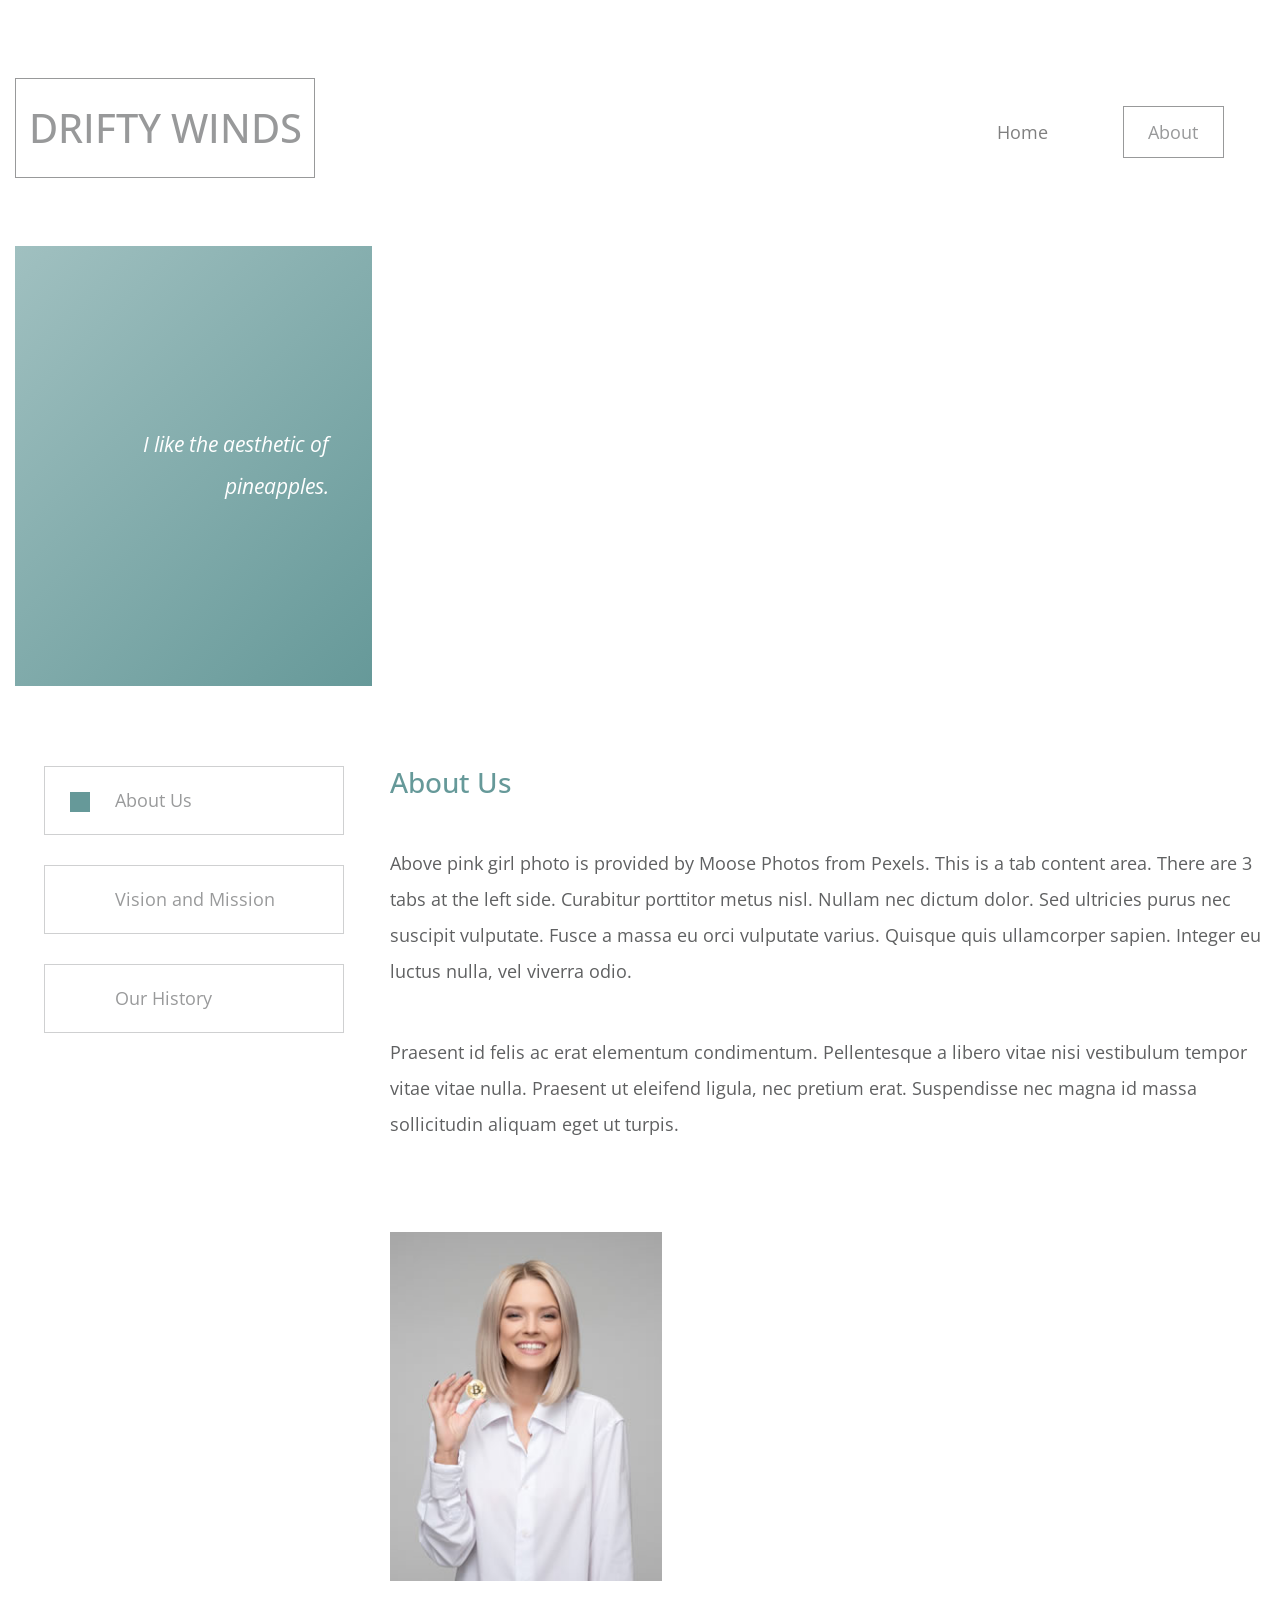
==== about.html @ 3d0d0011 "Update about.html" ====
<!DOCTYPE html>
<html lang="en">
  <head>
    <meta charset="UTF-8" />
    <meta name="viewport" content="width=device-width, initial-scale=1.0" />
    <meta http-equiv="X-UA-Compatible" content="ie=edge" />
    <title>driftywinds - About Me</title>
    <link rel="shortcut icon" href= "fav.png?" type="image/png"/>
<!--
Next Level CSS Template
https://templatemo.com/tm-532-next-level
-->
    <link rel="stylesheet" href="https://fonts.googleapis.com/css?family=Open+Sans:400,600" />
    <link rel="stylesheet" href="css/all.min.css" />
    <link rel="stylesheet" href="css/bootstrap.min.css" />
    <link rel="stylesheet" href="css/templatemo-style.css" />
  </head>
  <body>
    <div class="container-fluid">
      <div class="row tm-brand-row">
        <div class="col-lg-4 col-10">
          <div class="tm-brand-container">
            <div class="tm-brand-texts">
              <h1 class="text-uppercase tm-brand-name">drifty winds</h1>
            </div>
          </div>
        </div>
        <div class="col-lg-8 col-2 tm-nav-col">
          <div class="tm-nav">
            <nav class="navbar navbar-expand-lg navbar-light tm-navbar">
              <button
                class="navbar-toggler"
                type="button"
                data-toggle="collapse"
                data-target="#navbarNav"
                aria-controls="navbarNav"
                aria-expanded="false"
                aria-label="Toggle navigation">
                <span class="navbar-toggler-icon"></span>
              </button>
              <div class="collapse navbar-collapse" id="navbarNav">
                <ul class="navbar-nav ml-auto mr-0">
                  <li class="nav-item">
                    <div class="tm-nav-link-highlight"></div>
                    <a class="nav-link" href="index.html">Home</a>
                  </li>
                  <li class="nav-item active">
                    <div class="tm-nav-link-highlight"></div>
                    <a class="nav-link" href="about.html">
                      About <span class="sr-only">(current)</span></a
                    >
                  </li>
                  <!--
                  <li class="nav-item">
                    <div class="tm-nav-link-highlight"></div>
                    <a class="nav-link" href="gallery.html">Gallery</a>
                  </li>
                  <li class="nav-item">
                    <div class="tm-nav-link-highlight"></div>
                    <a class="nav-link" href="contact.html">Contact</a>
                  </li>
                -->
                </ul>
              </div>
            </nav>
          </div>
        </div>
      </div>

      <div class="row tm-welcome-row">
        <div class="col-12 tm-page-cols-container">
          <div class="tm-page-col-left tm-welcome-box tm-bg-gradient">
            <p class="tm-welcome-text">
              <em
                >I like the aesthetic of pineapples.</em
              >
            </p>
          </div>
          <div class="tm-page-col-right">
            <div
              class="tm-welcome-parallax"
              data-parallax="scroll"
              data-image-src="https://i.ibb.co/X7XCYg0/wp2105759.jpg"
            ></div>
          </div>
        </div>
      </div>

      <section class="row tm-pt-4 tm-pb-6">
        <div class="col-12 tm-tabs-container tm-page-cols-container">
          <div class="tm-page-col-left tm-tab-links">
            <ul class="tabs clearfix" data-tabgroup="first-tab-group">
              <li>
                <a href="#tab1" class="active">
                  <div class="tm-tab-icon"></div>
                  About Us
                </a>
              </li>
              <li>
                <a href="#tab2" class="">
                  <div class="tm-tab-icon"></div>
                  Vision and Mission
                </a>
              </li>
              <li>
                <a href="#tab3" class="">
                  <div class="tm-tab-icon"></div>
                  Our History
                </a>
              </li>
            </ul>
          </div>
          <div class="tm-page-col-right tm-tab-contents">
            <div id="first-tab-group" class="tabgroup">
              <div id="tab1">
                <div class="text-content">
                  <h3 class="tm-text-secondary tm-mb-5">
                    About Us
                  </h3>
                  <p class="tm-mb-5">
                    Above pink girl photo is provided by Moose Photos from
                    Pexels. This is a tab content area. There are 3 tabs at the
                    left side. Curabitur porttitor metus nisl. Nullam nec dictum
                    dolor. Sed ultricies purus nec suscipit vulputate. Fusce a
                    massa eu orci vulputate varius. Quisque quis ullamcorper
                    sapien. Integer eu luctus nulla, vel viverra odio.
                  </p>
                  <p class="tm-mb-5">
                    Praesent id felis ac erat elementum condimentum.
                    Pellentesque a libero vitae nisi vestibulum tempor vitae
                    vitae nulla. Praesent ut eleifend ligula, nec pretium erat.
                    Suspendisse nec magna id massa sollicitudin aliquam eget ut
                    turpis.
                  </p>
                </div>
                <div class="row tm-pt-5">
                  <div class="col-md-4 text-center">
                    <div class="tm-about-person mx-auto">
                      <img
                        src="img/bitcoin-girl.jpg"
                        alt="Image"
                        class="img-fluid tm-mb-1"
                      />
                      <!--
                      <h4 class="tm-text-secondary tm-mb-1">
                        Catherine Theta
                      </h4>
                      <p class="tm-mb-2">Project Manager</p>
                      <div class="tm-mb-3">
                        <a
                          href="https://facebook.com"
                          class="tm-about-social-link"
                        >
                          <i class="fab fa-facebook-f tm-about-social-icon"></i>
                        </a>
                        <a
                          href="https://twitter.com"
                          class="tm-about-social-link"
                        >
                          <i class="fab fa-twitter tm-about-social-icon"></i>
                        </a>
                        <a
                          href="https://linkedin.com"
                          class="tm-about-social-link"
                        >
                          <i
                            class="fab fa-linkedin-in tm-about-social-icon"
                          ></i>
                        </a>
                      </div>

                      <p>
                        Mauris efficitur risus mi, et varius dolor sodales
                        facilisis. Fusce sed mi tristique.
                      </p>
                    </div>
                  </div>

                  <div class="col-md-4 text-center">
                    <div class="tm-about-person mx-auto">
                      <img
                        src="img/ar-guy.jpg"
                        alt="Image"
                        class="img-fluid tm-mb-1"
                      />
                      <h4 class="tm-text-secondary tm-mb-1">New Hudson</h4>
                      <p class="tm-mb-2">Digital Marketing</p>
                      <div class="tm-mb-3">
                        <a
                          href="https://facebook.com"
                          class="tm-about-social-link"
                        >
                          <i class="fab fa-facebook-f tm-about-social-icon"></i>
                        </a>
                        <a
                          href="https://twitter.com"
                          class="tm-about-social-link"
                        >
                          <i class="fab fa-twitter tm-about-social-icon"></i>
                        </a>
                        <a
                          href="https://linkedin.com"
                          class="tm-about-social-link"
                        >
                          <i
                            class="fab fa-linkedin-in tm-about-social-icon"
                          ></i>
                        </a>
                      </div>
                      <p>
                        Pellentesque habitant morbi tristique senectus et netus
                        et malesuada fames.
                      </p>
                    </div>
                  </div>

                  <div class="col-md-4 text-center">
                    <div class="tm-about-person mx-auto">
                      <img
                        src="img/desk-girl.jpg"
                        alt="Image"
                        class="img-fluid tm-mb-1"
                      />
                      <h4 class="tm-text-secondary tm-mb-1">Jennifer Wall</h4>
                      <p class="tm-mb-2">Team Leader</p>
                      <div class="tm-mb-3">
                        <a
                          href="https://facebook.com"
                          class="tm-about-social-link"
                        >
                          <i class="fab fa-facebook-f tm-about-social-icon"></i>
                        </a>
                        <a
                          href="https://twitter.com"
                          class="tm-about-social-link"
                        >
                          <i class="fab fa-twitter tm-about-social-icon"></i>
                        </a>
                        <a
                          href="https://linkedin.com"
                          class="tm-about-social-link"
                        >
                          <i
                            class="fab fa-linkedin-in tm-about-social-icon"
                          ></i>
                        </a>
                      </div>
                      <p>
                        Three social icons are placed in above circles. Sed
                        turpis nisl, congue a arcu in.
                      </p>
                    -->
                    </div>
                  </div>
                </div>
              </div>
              <div id="tab2">
                <div class="text-content">
                  <h3 class="tm-text-secondary tm-mb-5">Vision and Mission</h3>
                  <p class="tm-mb-5">
                    Nam consequat, leo vitae aliquet dignissim, leo est laoreet
                    nibh, nec dictum libero justo vitae dolor. Donec tristique
                    eros at nisi elementum efficitur. Proin ornare feugiat ex
                    placerat pellenteqsue. Nulla convallis est volutpat ex
                    ultrices facilisis.
                  </p>
                  <p class="tm-mb-5">
                    Etiam egestas metus vitae est interdum, in eleifend nunc
                    volutpat. Aliquam molestie ipsum quis suscipit lacinia.
                    Mauris turpis libero, iaculis non dictum ac, ornare a massa.
                    Duis id lorem purus. Fusce viverra ullamcorper metus.
                    Curabitur puvinar suscipit sapien ac blandit. Aliquam vel
                    pulvinar purus, sit amet luctus urna.
                  </p>
                </div>
                <div class="row tm-pt-5">
                  <div class="col-md-4 text-center">
                    <div class="tm-about-person mx-auto">
                      <img
                        src="img/bitcoin-girl.jpg"
                        alt="Image"
                        class="img-fluid tm-mb-1"
                      />
                      <h4 class="tm-text-secondary tm-mb-1">
                        Catherine Theta
                      </h4>
                      <p class="tm-mb-2">Project Manager</p>
                      <div class="tm-mb-3">
                        <a
                          href="https://facebook.com"
                          class="tm-about-social-link"
                        >
                          <i class="fab fa-facebook-f tm-about-social-icon"></i>
                        </a>
                        <a
                          href="https://twitter.com"
                          class="tm-about-social-link"
                        >
                          <i class="fab fa-twitter tm-about-social-icon"></i>
                        </a>
                        <a
                          href="https://linkedin.com"
                          class="tm-about-social-link"
                        >
                          <i
                            class="fab fa-linkedin-in tm-about-social-icon"
                          ></i>
                        </a>
                      </div>

                      <p>
                        Mauris efficitur risus mi, et varius dolor sodales
                        facilisis. Fusce sed mi tristique.
                      </p>
                    </div>
                  </div>

                  <div class="col-md-4 text-center">
                    <div class="tm-about-person mx-auto">
                      <img
                        src="img/ar-guy.jpg"
                        alt="Image"
                        class="img-fluid tm-mb-1"
                      />
                      <h4 class="tm-text-secondary tm-mb-1">New Hudson</h4>
                      <p class="tm-mb-2">Digital Marketing</p>
                      <div class="tm-mb-3">
                        <a
                          href="https://facebook.com"
                          class="tm-about-social-link"
                        >
                          <i class="fab fa-facebook-f tm-about-social-icon"></i>
                        </a>
                        <a
                          href="https://twitter.com"
                          class="tm-about-social-link"
                        >
                          <i class="fab fa-twitter tm-about-social-icon"></i>
                        </a>
                        <a
                          href="https://linkedin.com"
                          class="tm-about-social-link"
                        >
                          <i
                            class="fab fa-linkedin-in tm-about-social-icon"
                          ></i>
                        </a>
                      </div>
                      <p>
                        Pellentesque habitant morbi tristique senectus et netus
                        et malesuada fames.
                      </p>
                    </div>
                  </div>

                  <div class="col-md-4 text-center">
                    <div class="tm-about-person mx-auto">
                      <img
                        src="img/desk-girl.jpg"
                        alt="Image"
                        class="img-fluid tm-mb-1"
                      />
                      <h4 class="tm-text-secondary tm-mb-1">Jennifer Wall</h4>
                      <p class="tm-mb-2">Team Leader</p>
                      <div class="tm-mb-3">
                        <a
                          href="https://facebook.com"
                          class="tm-about-social-link"
                        >
                          <i class="fab fa-facebook-f tm-about-social-icon"></i>
                        </a>
                        <a
                          href="https://twitter.com"
                          class="tm-about-social-link"
                        >
                          <i class="fab fa-twitter tm-about-social-icon"></i>
                        </a>
                        <a
                          href="https://linkedin.com"
                          class="tm-about-social-link"
                        >
                          <i
                            class="fab fa-linkedin-in tm-about-social-icon"
                          ></i>
                        </a>
                      </div>
                      <p>
                        Three social icons are placed in above circles. Sed
                        turpis nisl, congue a arcu in.
                      </p>
                    </div>
                  </div>
                </div>
              </div>
              <div id="tab3">
                <div class="text-content">
                  <h3 class="tm-text-secondary tm-mb-5">Our History</h3>
                  <p class="tm-mb-5">
                    Mauris turpis libero, iaculis non dictum ac, ornare a massa.
                    Duis id lorem purus. Fusce viverra ullamcorper metus.
                    Curabitur puvinar suscipit sapien ac blandit. Aliquam vel
                    pulvinar purus, sit amet luctus urna. Nulla convallis est
                    volutpat ex ultrices facilisis.
                  </p>
                  <p class="tm-mb-5">
                    Etiam egestas metus vitae est interdum, in eleifend nunc
                    volutpat. Aliquam molestie ipsum quis suscipit lacinia. Nam
                    consequat, leo vitae aliquet dignissim, leo est laoreet
                    nibh, nec dictum libero justo vitae dolor. Donec tristique
                    eros at nisi elementum efficitur. Proin ornare feugiat ex
                    placerat pellenteqsue.
                  </p>
                </div>
                <div class="row tm-pt-5">
                  <div class="col-md-4 text-center">
                    <div class="tm-about-person mx-auto">
                      <img
                        src="img/bitcoin-girl.jpg"
                        alt="Image"
                        class="img-fluid tm-mb-1"
                      />
                      <h4 class="tm-text-secondary tm-mb-1">
                        Catherine Theta
                      </h4>
                      <p class="tm-mb-2">Project Manager</p>
                      <div class="tm-mb-3">
                        <a
                          href="https://facebook.com"
                          class="tm-about-social-link"
                        >
                          <i class="fab fa-facebook-f tm-about-social-icon"></i>
                        </a>
                        <a
                          href="https://twitter.com"
                          class="tm-about-social-link"
                        >
                          <i class="fab fa-twitter tm-about-social-icon"></i>
                        </a>
                        <a
                          href="https://linkedin.com"
                          class="tm-about-social-link"
                        >
                          <i
                            class="fab fa-linkedin-in tm-about-social-icon"
                          ></i>
                        </a>
                      </div>

                      <p>
                        Mauris efficitur risus mi, et varius dolor sodales
                        facilisis. Fusce sed mi tristique.
                      </p>
                    </div>
                  </div>

                  <div class="col-md-4 text-center">
                    <div class="tm-about-person mx-auto">
                      <img
                        src="img/ar-guy.jpg"
                        alt="Image"
                        class="img-fluid tm-mb-1"
                      />
                      <h4 class="tm-text-secondary tm-mb-1">New Hudson</h4>
                      <p class="tm-mb-2">Digital Marketing</p>
                      <div class="tm-mb-3">
                        <a
                          href="https://facebook.com"
                          class="tm-about-social-link"
                        >
                          <i class="fab fa-facebook-f tm-about-social-icon"></i>
                        </a>
                        <a
                          href="https://twitter.com"
                          class="tm-about-social-link"
                        >
                          <i class="fab fa-twitter tm-about-social-icon"></i>
                        </a>
                        <a
                          href="https://linkedin.com"
                          class="tm-about-social-link"
                        >
                          <i
                            class="fab fa-linkedin-in tm-about-social-icon"
                          ></i>
                        </a>
                      </div>
                      <p>
                        Pellentesque habitant morbi tristique senectus et netus
                        et malesuada fames.
                      </p>
                    </div>
                  </div>

                  <div class="col-md-4 text-center">
                    <div class="tm-about-person mx-auto">
                      <img
                        src="img/desk-girl.jpg"
                        alt="Image"
                        class="img-fluid tm-mb-1"
                      />
                      <h4 class="tm-text-secondary tm-mb-1">Jennifer Wall</h4>
                      <p class="tm-mb-2">Team Leader</p>
                      <div class="tm-mb-3">
                        <a
                          href="https://facebook.com"
                          class="tm-about-social-link"
                        >
                          <i class="fab fa-facebook-f tm-about-social-icon"></i>
                        </a>
                        <a
                          href="https://twitter.com"
                          class="tm-about-social-link"
                        >
                          <i class="fab fa-twitter tm-about-social-icon"></i>
                        </a>
                        <a
                          href="https://linkedin.com"
                          class="tm-about-social-link"
                        >
                          <i
                            class="fab fa-linkedin-in tm-about-social-icon"
                          ></i>
                        </a>
                      </div>
                      <p>
                        Three social icons are placed in above circles. Sed
                        turpis nisl, congue a arcu in.
                      </p>
                    </div>
                  </div>
                </div>
              </div>
            </div>
          </div>
        </div>
      </section>

      <!-- Call to Action -->
      
      <!-- Page footer -->
      <footer class="row tm-page-footer">
      </footer>
    </div>

    <script src="js/jquery.min.js"></script>
    <script src="js/parallax.min.js"></script>
    <script src="js/bootstrap.min.js"></script>
    <script>
      $(function() {
        // Tabs
        $(".tabgroup > div").hide();
        $(".tabgroup > div:first-of-type").show();
        $(".tabs a").click(function(e) {
          e.preventDefault();
          var $this = $(this),
            tabgroup = "#" + $this.parents(".tabs").data("tabgroup"),
            others = $this
              .closest("li")
              .siblings()
              .children("a"),
            target = $this.attr("href");
          others.removeClass("active");
          $this.addClass("active");
          $(tabgroup)
            .children("div")
            .hide();
          $(target).show();

          // Scroll to tab content (for mobile)
          if ($(window).width() < 992) {
            $("html, body").animate(
              {
                scrollTop: $("#first-tab-group").offset().top
              },
              200
            );
          }
        });
      });
    </script>
  </body>
</html>
---- css/templatemo-style.css ----
/*

Next Level CSS Template

https://templatemo.com/tm-532-next-level

	COLORS:
		Primary: #ca9acd
		Secondary: #669999 
    Gray: #CFD0D1
    
  SPACING:
    pt = padding top
    pb = padding bottom
    mb = margin bottom

    1 = 15px
    2 = 20
    3 = 30
    4 = 40
    5 = 45
    6 = 50
    7 = 55
*/

/*	Overrides */

html { scroll-behavior: smooth; }

body {
  font-family: "Open Sans", Arial, Helvetica, sans-serif;
  font-size: 18px;
  font-weight: 400;
  overflow-x: hidden;
  padding-top: 78px;
  color: #5f6061;
}

p { line-height: 2; }
a, button { transition: all 0.3s ease; }
a:hover { text-decoration: none; }
label { margin-bottom: 0; }
input { padding: 13px 20px; }

ul {
  margin: 0;
  padding: 0;
}

.btn {
  font-size: 1.1rem;
  padding: 15px 25px;
  border-radius: 0;
}

.btn-primary {
  background-color: #659acd;
  border: none;
}

.btn-secondary {
	background-color: #669999;
	border: none;
}

/* end Overrides */

/* Page Layout */
.container-fluid { max-width: 1430px; }

.tm-page-cols-container {
  display: flex;
  justify-content: space-between;
}

.tm-page-col-left {
  width: 28.56%;
  max-width: 400px;
}

.tm-page-col-right {
  width: 70%;
  margin-left: auto;
  margin-right: 0;
}

.tm-home-section-2-left { padding-right: 40px; }
.tm-home-section-2-right { padding-left: 40px; }

.tm-pt-4 { padding-top: 40px; }
.tm-pt-5 { padding-top: 45px; }
.tm-pt-7 { padding-top: 55px; }
.tm-pb-6 { padding-bottom: 50px; }
.tm-mb-1 { margin-bottom: 15px; }
.tm-mb-2 { margin-bottom: 20px; }
.tm-mb-3 { margin-bottom: 30px; }
.tm-mb-4 { margin-bottom: 40px; }
.tm-mb-5 { margin-bottom: 45px; }
.tm-mb-6 { margin-bottom: 50px; }

.tm-center-child {
  display: flex;
  align-items: center;
  justify-content: center;
}

@media (max-width: 767px) {
  .tm-home-section-2-left {
    padding-right: 15px;
    margin-bottom: 80px;
  }

  .tm-home-section-2-right {
    padding-left: 15px;
  }

  .tm-home-section-2-left,
  .tm-home-section-2-right {
    max-width: 660px;
  }
}

@media (max-width: 991px) {
  .tm-page-col-left {
    width: 100%;
    max-width: 100%;
  }

  .tm-page-col-right { width: 100%; }
}
/* end Page Layout */

/* Colors */

.tm-text-secondary { color: #669999; }
.tm-bg-primary { background-color: #ca9acd; }
.tm-bg-gradient {
  background: linear-gradient(
    135deg,
    #a0c0c0 0%,
    #669999 100%
  ); /* W3C, IE10+, FF16+, Chrome26+, Opera12+, Safari7+ */
}
.tm-bg-black-transparent {
  background-color: rgba(15, 29, 32, 0.6);
  color: white;
}

/* end Colors */

.tm-brand-row { padding-bottom: 30px; }

.tm-welcome-row {
  padding-top: 30px;
  padding-bottom: 40px;
}

.tm-brand-name {
  color: #98999a;
  width: 300px;
  height: 100px;
  border: 1px solid #98999a;
  display: flex;
  align-items: center;
  justify-content: center;
}

@media (max-width: 399px) {
  .tm-brand-name {
    font-size: 2em;
    width: 250px;
    margin-right: 10px;
  }
}

/* Navbar */

.tm-nav-col {
  display: flex;
  align-items: center;
  justify-content: flex-end;
}

.navbar-expand-lg .navbar-nav .nav-link {
  width: 101px;
  height: 52px;
  border: 1px solid transparent;
  text-align: center;
  margin-left: 25px;
  margin-right: 25px;
  display: flex;
  justify-content: center;
  align-items: center;
}

.navbar-light .navbar-nav .nav-link:focus,
.navbar-light .navbar-nav .nav-link:hover,
.navbar-light .navbar-nav .nav-item.active .nav-link {
  border: 1px solid #98999a;
  color: #98999a;
}

.navbar-light .navbar-nav .active > .nav-link,
.navbar-light .navbar-nav .nav-link.active,
.navbar-light .navbar-nav .nav-link.show,
.navbar-light .navbar-nav .show > .nav-link {
  color: #98999a;
}

@media (max-width: 991px) {
  .tm-nav { position: relative; }

  #navbarNav {
    position: absolute;
    top: 52px;
    padding-top: 5px;
    padding-bottom: 5px;
    background-color: rgba(255, 255, 255, 0.9);
    -webkit-box-shadow: 0px 1px 5px 0px rgba(0, 0, 0, 0.15);
    -moz-box-shadow: 0px 1px 5px 0px rgba(0, 0, 0, 0.15);
    box-shadow: 0px 1px 5px 0px rgba(0, 0, 0, 0.15);
    z-index: 1001;
  }

  .tm-navbar {
    background-color: transparent;
    justify-content: flex-end;
    padding-right: 0;
  }

  .navbar-toggler {
    background-color: rgba(255, 255, 255, 0.8);
    background-color: rgba(255, 255, 255, 0.9);
    -webkit-box-shadow: 0px 0px 5px 0px rgba(0, 0, 0, 0.15);
    -moz-box-shadow: 0px 0px 5px 0px rgba(0, 0, 0, 0.15);
    box-shadow: 0px 0px 5px 0px rgba(0, 0, 0, 0.15);
  }

  .navbar-expand-lg .navbar-nav .nav-link {
    height: 45px;
    margin: 5px 15px;
  }
}

/* end Navbar */

ul.tm-list-plus li {
  list-style: none;
  margin-bottom: 12px;
}

ul.tm-list-plus li:before {
  content: "+";
  margin-right: 10px;
}

/* Welcome */
.tm-welcome-box {
  height: 440px;
  display: flex;
  align-items: center;
  justify-content: center;
}

.tm-welcome-parallax {
  min-height: 440px;
  background: transparent;
}

.tm-small-parallax {
  min-height: 240px; 
  background: transparent;
}

.tm-welcome-text {
  max-width: 320px;
  width: 100%;
  padding: 15px 25px 15px 15px;
  color: white;
  font-size: 1.3rem;
  margin-bottom: 0;
  text-align: right;
}

@media (max-width: 991px) {
  .tm-welcome-box {
    margin-bottom: 20px;
    height: auto;
    min-height: 250px;
  }

  .tm-page-cols-container { flex-direction: column; }
}

/* Call to Action */

#tmCallToAction {
  padding-top: 50px;
  padding-bottom: 40px;
}

.tm-call-to-action-box {
  color: #5f6061;
  border: 1px solid #cfd0d1;
  padding: 50px 63px 65px;
  display: flex;
  align-items: center;
}

.tm-call-to-action-icon {
  padding: 25px 28px;
  border: 1px solid #cfd0d1;
  border-radius: 50%;
  color: #bbbcbe;
}

.tm-call-to-action-title { margin-bottom: 30px; }
.tm-call-to-action-text { margin-left: 65px; }
.tm-call-to-action-description { margin-bottom: 35px; }

.tm-call-to-action-form .tm-email-input {
  max-width: 352px;
  width: 100%;
  margin: 0 15px 15px 0;
}

@media (max-width: 660px) {
  .tm-call-to-action-box { flex-direction: column; }

  .tm-call-to-action-text {
    margin-left: 0;
    margin-top: 50px;
  }
}

/* end Call to Action */

/* Copyright and Page Footer */

.tm-copyright-text { font-size: 1rem; }
.tm-copyright-link { color: #5f6061; }

.tm-page-footer {
  padding-top: 50px;
  padding-bottom: 50px;
}

/* end Copyright and Page Footer */

/* About Page */
.tabs { list-style: none; }

.tabs > li > a {
  border: 1px solid #cfd0d1;
  color: #999a9b;
  padding: 20px 25px;
  display: block;
  max-width: 300px;
  margin: 0 auto 30px;
}

.tm-tab-icon {
  width: 20px;
  height: 20px;
  display: inline-block;
  background-color: transparent;
  vertical-align: middle;
  margin-right: 20px;
  transition: all 0.3s ease;
}

.tabs > li > a.active .tm-tab-icon,
.tabs > li > a:hover .tm-tab-icon {
  background-color: #669999;
}

.tm-about-person { max-width: 280px; }

.tm-about-social-icon {
  width: 42px;
  height: 42px;
  margin-left: 10px;
  margin-right: 10px;
  background-color: #cfd0d1;
  color: white;
  border-radius: 50%;
  font-size: 1.4rem;
  padding-top: 10px;
  transition: all 0.3s ease;
}

.tm-about-social-link:hover > .tm-about-social-icon {
  background-color: #979899;
}

@media (max-width: 767px) {
  .tm-about-person { margin-bottom: 50px; }
}

/* Gallery */

.tm-parallax-overlay {
  padding: 40px 60px;
  width: auto;
  display: inline-block;
  text-align: center;  
}

.tm-gallery {
  margin: -20px -20px 0;
  max-width: 960px;
}

.tm-gallery-item {
  width: 29%;
  margin: 2%;
}

.filters-button-group { padding-right: 15px; }

/* 
  Gallery Item Hover Effect
  https://tympanus.net/codrops/2014/06/19/ideas-for-subtle-hover-effects/
*/

/* Common style */
.tm-gallery-item figure {
	position: relative;
	float: left;
	overflow: hidden;
	margin-bottom: 0;
	background: #3085a3;
	text-align: center;
	cursor: pointer;
}

.tm-gallery-item figure img {
	position: relative;
	display: block;
	min-height: 100%;
	max-width: 100%;
	opacity: 0.8;
}

.tm-gallery-item figure figcaption {
	padding: 1em;
	color: #fff;
	text-transform: uppercase;
	font-size: 1.25em;
	-webkit-backface-visibility: hidden;
	backface-visibility: hidden;
}

.tm-gallery-item figure figcaption::before,
.tm-gallery-item figure figcaption::after {
	pointer-events: none;
}

.tm-gallery-item figure figcaption,
.tm-gallery-item figure figcaption > a {
	position: absolute;
	top: 0;
	left: 0;
	width: 100%;
	height: 100%;
}

/* Anchor will cover the whole item by default */
/* For some effects it will show as a button */
.tm-gallery-item figure figcaption > a {
	z-index: 1000;
	text-indent: 200%;
	white-space: nowrap;
	font-size: 0;
	opacity: 0;
}

.tm-gallery-item figure h2 {
	word-spacing: -0.15em;
	font-weight: 300;
}

.tm-gallery-item figure h2 span {	font-weight: 800; }

.tm-gallery-item figure h2,
.tm-gallery-item figure p {
	margin: 0;
}

.tm-gallery-item figure p {
	letter-spacing: 1px;
	font-size: 68.5%;
}

/*---------------*/
/***** Bubba *****/
/*---------------*/

figure.effect-bubba {	background: #9e5406; }

figure.effect-bubba img {
	opacity: 1;
	-webkit-transition: opacity 0.35s;
	transition: opacity 0.35s;
}

figure.effect-bubba:hover img {
	opacity: 0.4;
}

figure.effect-bubba figcaption::before,
figure.effect-bubba figcaption::after {
	position: absolute;
	top: 15px;
	right: 15px;
	bottom: 15px;
	left: 15px;
	content: '';
	opacity: 0;
	-webkit-transition: opacity 0.35s, -webkit-transform 0.35s;
	transition: opacity 0.35s, transform 0.35s;
}

figure.effect-bubba figcaption::before {
	border-top: 1px solid #fff;
	border-bottom: 1px solid #fff;
	-webkit-transform: scale(0,1);
	transform: scale(0,1);
}

figure.effect-bubba figcaption::after {
	border-right: 1px solid #fff;
	border-left: 1px solid #fff;
	-webkit-transform: scale(1,0);
	transform: scale(1,0);
}

figure.effect-bubba h2 {
	font-size: 1.5rem;
	padding-top: 20%;
	-webkit-transition: -webkit-transform 0.35s;
	transition: transform 0.35s;
	-webkit-transform: translate3d(0,-20px,0);
	transform: translate3d(0,-20px,0);
}

figure.effect-bubba p {
	width: 100%;
	padding: 10px;
	opacity: 0;
	-webkit-transition: opacity 0.35s, -webkit-transform 0.35s;
	transition: opacity 0.35s, transform 0.35s;
	-webkit-transform: translate3d(0,20px,0);
	transform: translate3d(0,20px,0);
}

figure.effect-bubba:hover figcaption::before,
figure.effect-bubba:hover figcaption::after {
	opacity: 1;
	-webkit-transform: scale(1);
	transform: scale(1);
}

figure.effect-bubba:hover h2,
figure.effect-bubba:hover p {
	opacity: 1;
	-webkit-transform: translate3d(0,0,0);
	transform: translate3d(0,0,0);
}

@media (max-width: 767px) {
  .tm-gallery {
    max-width: 600px;
    margin-left: auto;
    margin-right: auto;
  }
  .tm-gallery-item { width: 46%; }

  .filters-button-group {
    padding-right: 0;
    padding-bottom: 30px;
  }
}

@media (max-width: 400px) {
  .tm-gallery { max-width: 280px; }

  .tm-gallery-item {
    width: 100%;
    margin-left: 0;
    margin-right: 0;
  }
}

/* end Gallery */

/* Contact */

.tm-contact-container {
	max-width: 375px;
	padding-left: 60px;
	padding-right: 15px;
}

.tm-address-container {	margin-bottom: 95px; }

@media (max-width: 991px) and (min-width: 660px) {
	.tm-contact-container {
		max-width: 100%;
		display: flex;
	}

	.tm-address-container,
	.tm-location-container {
		width: 50%;
	}
}

.tm-form-container {
	padding-left: 90px;
	padding-right: 90px;
}

@media (max-width: 767px) {
  .tm-contact-container { padding-left: 15px; }

  .tm-form-container {
    padding-left: 15px;
    padding-right: 15px;
  }
}

#tm_contact_form {
	max-width: 524px;
	width: 100%;
	padding:40px;
}
.form-group { margin-bottom: 35px; }
.form-group-2 { margin-bottom: 65px; }

.form-control {
	padding-top: 15px;
	padding-bottom: 15px;
	height: auto;
	color: #669999;
}
.form-control::placeholder { /* Chrome, Firefox, Opera, Safari 10.1+ */
  color: #669999;
  opacity: 1; /* Firefox */
}

.form-control:-ms-input-placeholder { /* Internet Explorer 10-11 */
  color: #669999;
}

.form-control::-ms-input-placeholder { /* Microsoft Edge */
  color: #669999;
}

.tm-select {
	-webkit-appearance: none;
	-mox-appearance: none;
	font-size: 1rem;
	color: #669999;	
	background: url("../img/select-arrow.png") no-repeat right center;
	background-color: transparent;
	border: none;
	border-bottom: 1px solid #98999A;		    
	border-radius: 0;
	width: 100%;
	height: 50px;
	padding-left: 10px;
	padding-right: 10px;
}

.tm-choices-container { display: flex; }
.tm-w-50 { width: 50%; }

@media (max-width: 450px) {
  .tm-choices-container { flex-direction: column; }

  .tm-w-50 {
    width: 100%;
    margin-bottom: 20px;
  }
}

/* Radio buttons */

[type="radio"]:not(:checked)+span, [type="radio"]:checked+span {
    position: relative;
    padding-left: 35px;
    cursor: pointer;
    display: inline-block;
    height: 25px;
    line-height: 25px;
    font-size: 1rem;
    -webkit-transition: .28s ease;
    transition: .28s ease;
    -webkit-user-select: none;
    -moz-user-select: none;
    -ms-user-select: none;
    user-select: none;
}

[type="radio"]:not(:checked) + span, [type="radio"]:checked + span {
    font-size: 18px;
    padding-left: 40px;
}
[type="radio"]:not(:checked), [type="radio"]:checked {
    position: absolute;
    opacity: 0;
    pointer-events: none;
}

[type="radio"]:not(:checked)+span:before, 
[type="radio"]:not(:checked)+span:after {
    border: 2px solid #A6A7A8;
}

[type="radio"]:not(:checked)+span:before, 
[type="radio"]:not(:checked)+span:after, 
[type="radio"]:checked+span:before, 
[type="radio"]:checked+span:after, 
[type="radio"].with-gap:checked+span:before, 
[type="radio"].with-gap:checked+span:after {
    border-radius: 50%;
}

[type="radio"]+span:before, 
[type="radio"]+span:after {
    content: '';
    position: absolute;
    left: 0;
    top: 0;
    margin: 4px;
    width: 16px;
    height: 16px;
    z-index: 0;
    -webkit-transition: .28s ease;
    transition: .28s ease;
}

[type="radio"] + span:before, 
[type="radio"] + span:after {
    border-color: #686868;
    width: 25px;
    height: 25px;
    top: -4px;
}

[type="radio"]:not(:checked)+span, 
[type="radio"]:checked+span {
    position: relative;
    padding-left: 45px;
    cursor: pointer;
    display: inline-block;
    height: 25px;
    line-height: 25px;
    font-size: 1rem;
    -webkit-transition: .28s ease;
    transition: .28s ease;
    -webkit-user-select: none;
    -moz-user-select: none;
    -ms-user-select: none;
    user-select: none;
}

[type="radio"]:checked + span, 
[type="checkbox"].filled-in:checked + span {
    color: #669999;
}

[type="radio"]:checked+span:before {
    border: 2px solid transparent;
}

[type="radio"]:checked+span:after, 
[type="radio"].with-gap:checked+span:before, 
[type="radio"].with-gap:checked+span:after {
    border: 2px solid #669999;
}

[type="radio"]:checked+span:after, 
[type="radio"].with-gap:checked+span:after {
    background-color: #669999;
}

[type="radio"].with-gap:checked+span:after {
    -webkit-transform: scale(0.5);
    transform: scale(0.5);
}

/* end Radio buttons */

/* Checkbox */

[type="checkbox"]:not(:checked), 
[type="checkbox"]:checked {
    position: absolute;
    opacity: 0;
    pointer-events: none;
}

[type="checkbox"]+span:not(.lever):before, 
[type="checkbox"]:not(.filled-in)+span:not(.lever):after {
    content: '';
    position: absolute;
    top: 0;
    left: 0;
    width: 18px;
    height: 18px;
    z-index: 0;
    border: 2px solid #5a5a5a;
    border-radius: 1px;
    margin-top: 3px;
    -webkit-transition: .2s;
    transition: .2s;
}

[type="checkbox"].filled-in+span:not(.lever):before, 
[type="checkbox"].filled-in+span:not(.lever):after {
    content: '';
    left: 0;
    position: absolute;
    -webkit-transition: border .25s, background-color .25s, width .20s .1s, height .20s .1s, top .20s .1s, left .20s .1s;
    transition: border .25s, background-color .25s, width .20s .1s, height .20s .1s, top .20s .1s, left .20s .1s;
    z-index: 1;
}

[type="checkbox"].filled-in:not(:checked)+span:not(.lever):before {
    width: 0;
    height: 0;
    border: 3px solid transparent;
    left: 6px;
    top: 10px;
    -webkit-transform: rotateZ(37deg);
    transform: rotateZ(37deg);
    -webkit-transform-origin: 100% 100%;
    transform-origin: 100% 100%;
}

[type="checkbox"].filled-in+span:not(.lever):after {
    border-radius: 2px;
}

[type="checkbox"].filled-in+span:not(.lever):before, 
[type="checkbox"].filled-in+span:not(.lever):after {
    content: '';
    left: 0;
    position: absolute;
    -webkit-transition: border .25s, background-color .25s, width .20s .1s, height .20s .1s, top .20s .1s, left .20s .1s;
    transition: border .25s, background-color .25s, width .20s .1s, height .20s .1s, top .20s .1s, left .20s .1s;
    z-index: 1;
}

[type="checkbox"].filled-in:not(:checked)+span:not(.lever):after {
    height: 20px;
    width: 20px;
    background-color: transparent;
    border: 2px solid #669999;
    top: 0px;
    z-index: 0;
}

[type="checkbox"].filled-in:checked + span:not(.lever):after, 
[type="checkbox"].filled-in:not(:checked) + span:not(.lever):after {
    width: 35px;
    height: 35px;
}

[type="checkbox"].filled-in:not(:checked) + span:not(.lever):after {
    border-color: #A6A7A8;
}

[type="checkbox"]+span:not(.lever) {
    position: relative;
    padding-left: 47px;
    cursor: pointer;
    display: inline-block;
    height: 35px;
    line-height: 35px;
    font-size: 1rem;
    -webkit-user-select: none;
    -moz-user-select: none;
    -ms-user-select: none;
    user-select: none;
}

[type="checkbox"]:checked+span:not(.lever):before {
    top: -4px;
    left: -5px;
    width: 12px;
    height: 22px;
    border-top: 2px solid transparent;
    border-left: 2px solid transparent;
    border-right: 2px solid #26a69a;
    border-bottom: 2px solid #26a69a;
    -webkit-transform: rotate(40deg);
    transform: rotate(40deg);
    -webkit-backface-visibility: hidden;
    backface-visibility: hidden;
    -webkit-transform-origin: 100% 100%;
    transform-origin: 100% 100%;
}

[type="checkbox"].filled-in:checked+span:not(.lever):before {
    top: 0;
    left: 1px;
    width: 8px;
    height: 13px;
    border-top: 2px solid transparent;
    border-left: 2px solid transparent;
    border-right: 2px solid #fff;
    border-bottom: 2px solid #fff;
    -webkit-transform: rotateZ(39deg);
    transform: rotateZ(39deg);
    -webkit-transform-origin: 100% 100%;
    transform-origin: 100% 100%;
}

[type="checkbox"].filled-in:checked + span:not(.lever):before {
    width: 14px;
    height: 25px;
    border-right: 3px solid #fff;
    border-bottom: 3px solid #fff;
}

[type="checkbox"].filled-in:checked+span:not(.lever):after {
    top: 0;
    width: 35px;
    height: 35px;
    border: 2px solid #26a69a;
    background-color: #26a69a;
    z-index: 0;
}

/* end Checkbox */

textarea.form-control {
  border-color: #669999; 
  padding: 15px 20px;
}

.file-upload-container {
	display: flex;
	justify-content: space-between;	
}

.btn-outline {
	border: 1px solid #98999A;
	color: #669999;
  cursor: pointer;
	padding: 12px 35px;
	width: 140px;
	margin-left: 20px;
}

#file_name_label { width: calc(100% - 160px); }

@media (max-width: 500px) {
  .file-upload-container { flex-direction: column; }
  #file_name_label { width: 100%; }

  .btn-outline {
    margin-left: 0;
    margin-top: 20px;
  }
}

#file_name_label::placeholder { /* Chrome, Firefox, Opera, Safari 10.1+ */
  color: #669999;
  opacity: 1; /* Firefox */
}

#file_name_label:-ms-input-placeholder { /* Internet Explorer 10-11 */
  color: #669999;
}

#file_name_label::-ms-input-placeholder { /* Microsoft Edge */
  color: #669999;
}

.tm-btn-submit {
	font-size: 1.2rem;
	padding: 12px 40px;
}

/* end Contact */
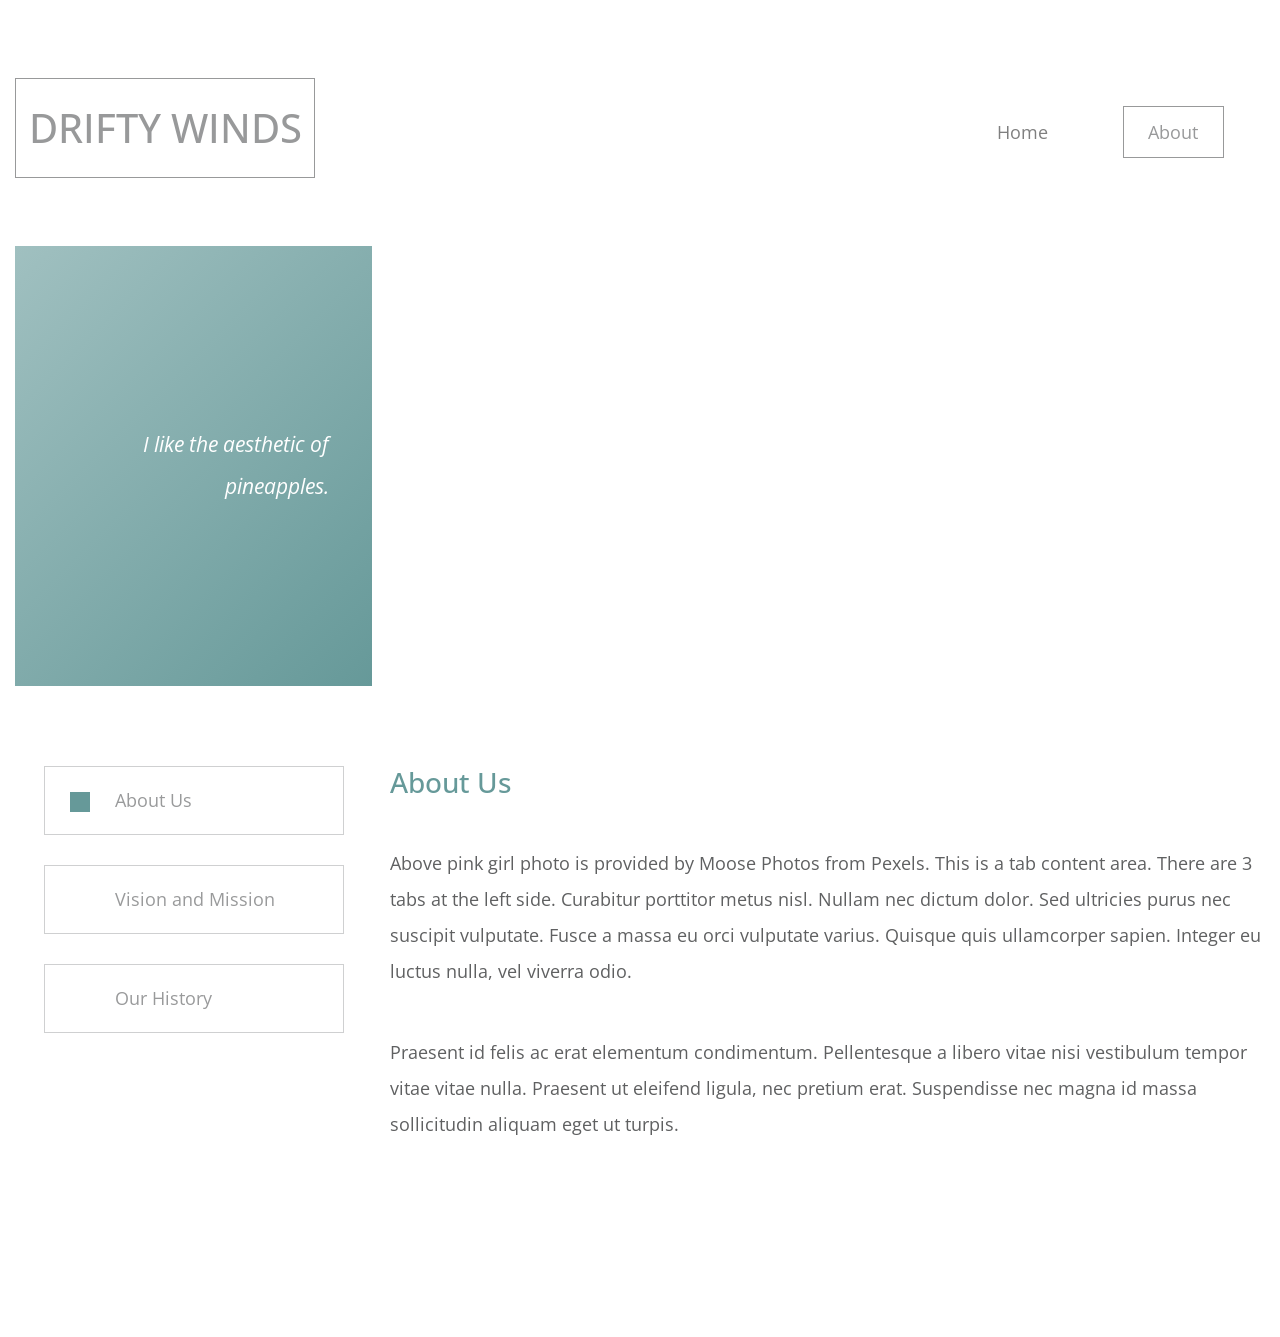
==== commit 07bf6c9b: "Update about.html" ====
--- a/about.html
+++ b/about.html
@@ -133,6 +133,7 @@
                     turpis.
                   </p>
                 </div>
+                <!--
                 <div class="row tm-pt-5">
                   <div class="col-md-4 text-center">
                     <div class="tm-about-person mx-auto">
@@ -141,7 +142,7 @@
                         alt="Image"
                         class="img-fluid tm-mb-1"
                       />
-                      <!--
+                      
                       <h4 class="tm-text-secondary tm-mb-1">
                         Catherine Theta
                       </h4>
@@ -249,10 +250,11 @@
                         Three social icons are placed in above circles. Sed
                         turpis nisl, congue a arcu in.
                       </p>
-                    -->
+                    
                     </div>
                   </div>
                 </div>
+                -->
               </div>
               <div id="tab2">
                 <div class="text-content">
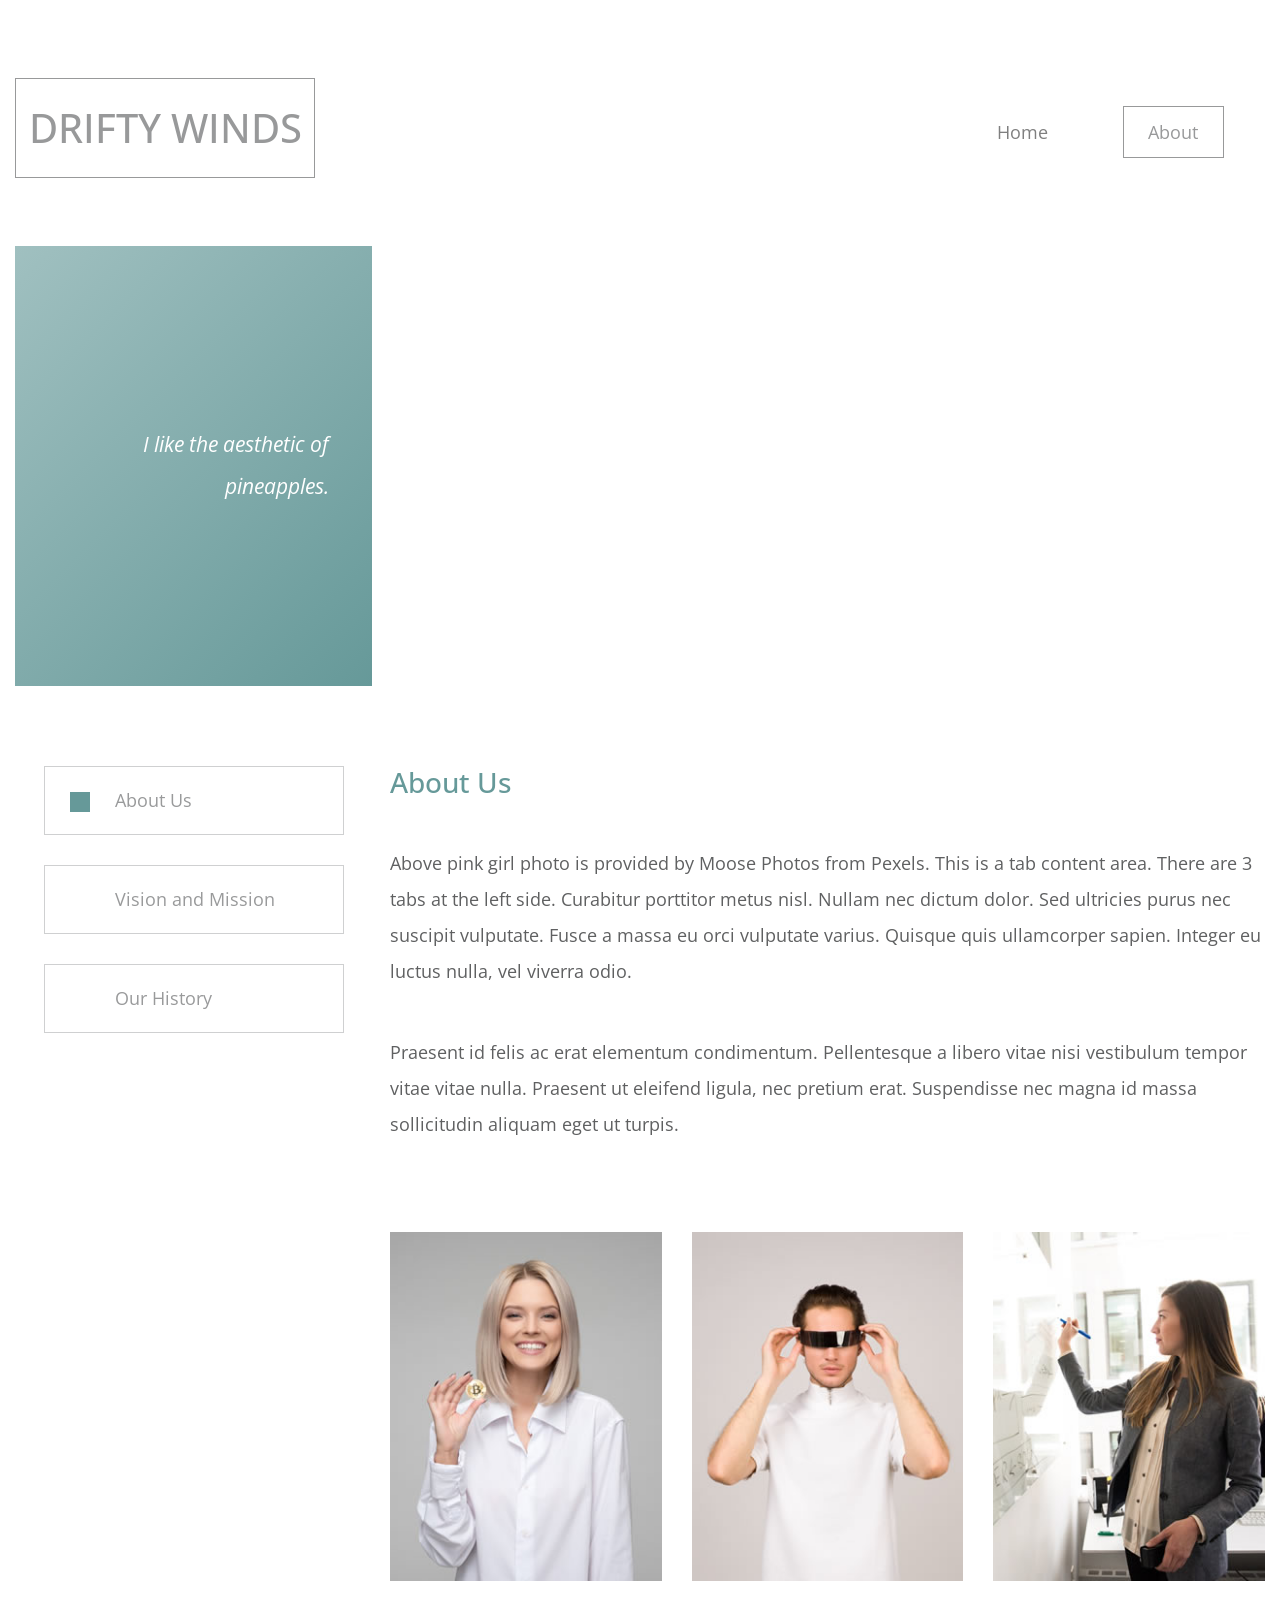
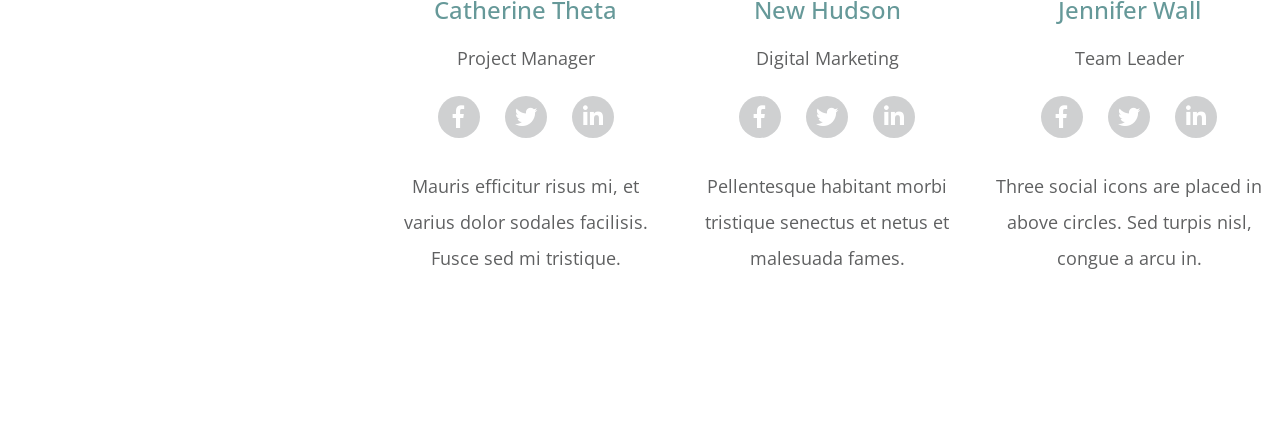
==== commit f649e218: "Update about.html" ====
--- a/about.html
+++ b/about.html
@@ -133,7 +133,6 @@
                     turpis.
                   </p>
                 </div>
-                <!--
                 <div class="row tm-pt-5">
                   <div class="col-md-4 text-center">
                     <div class="tm-about-person mx-auto">
@@ -254,7 +253,6 @@
                     </div>
                   </div>
                 </div>
-                -->
               </div>
               <div id="tab2">
                 <div class="text-content">
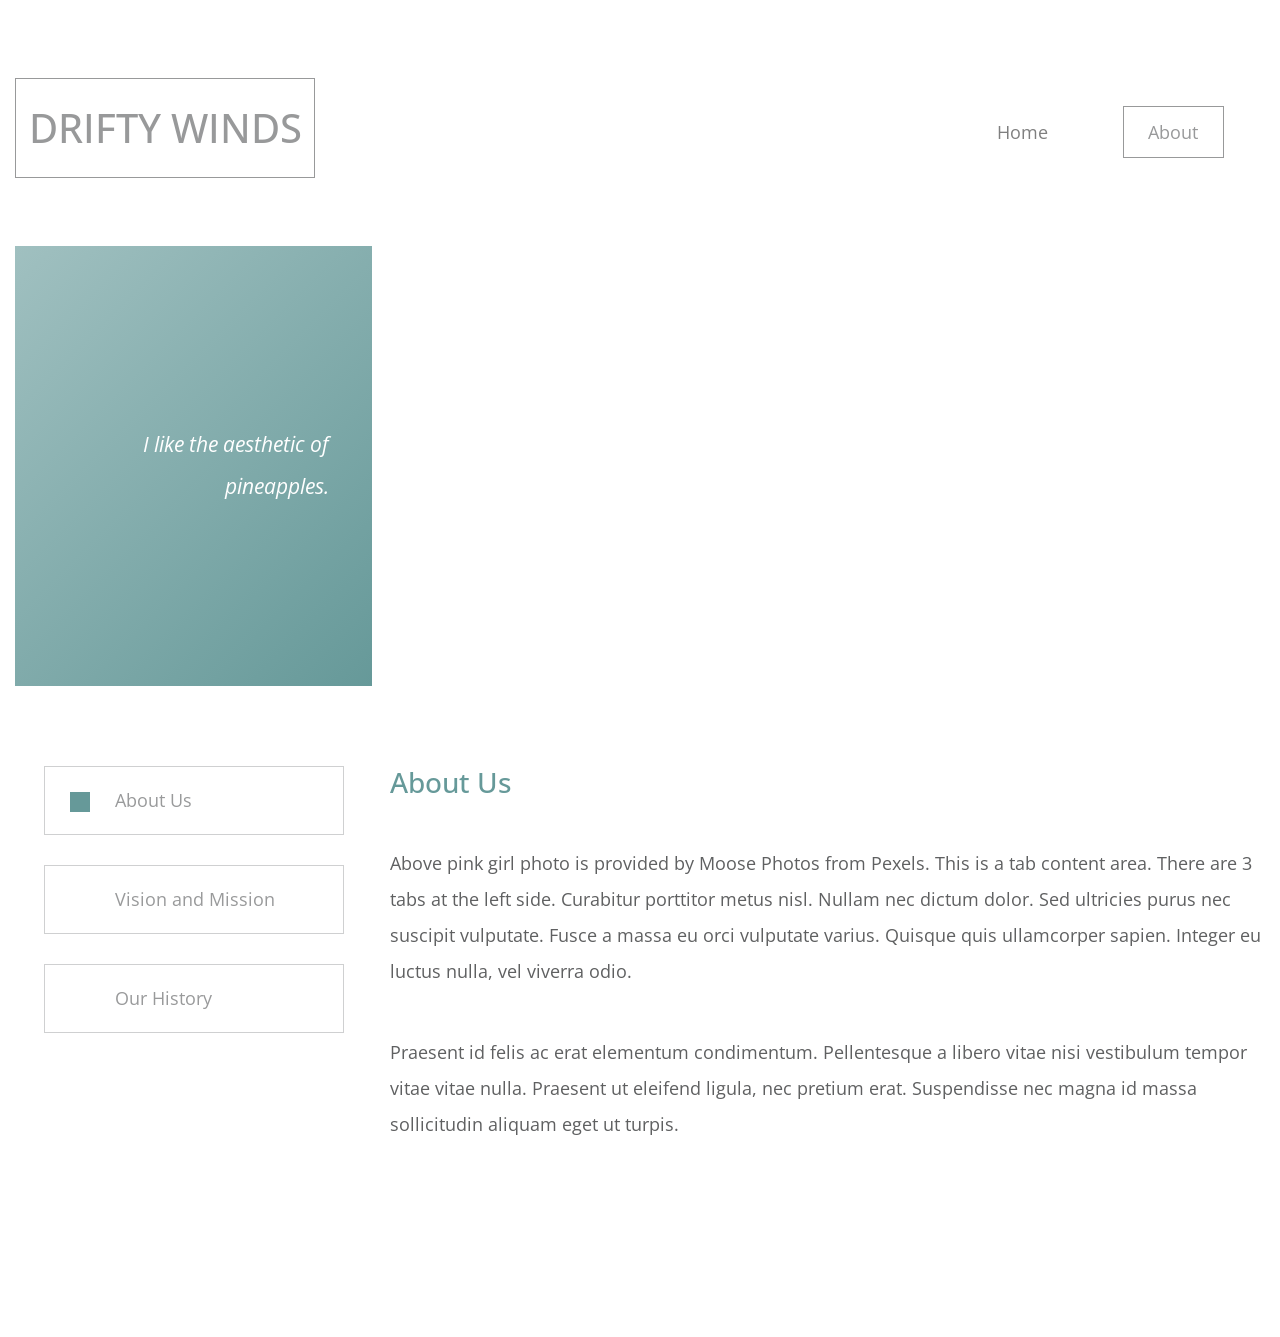
==== commit 632d60a4: "Update about.html" ====
--- a/about.html
+++ b/about.html
@@ -133,6 +133,7 @@
                     turpis.
                   </p>
                 </div>
+                <!--
                 <div class="row tm-pt-5">
                   <div class="col-md-4 text-center">
                     <div class="tm-about-person mx-auto">
@@ -253,6 +254,7 @@
                     </div>
                   </div>
                 </div>
+              -->
               </div>
               <div id="tab2">
                 <div class="text-content">
@@ -273,6 +275,7 @@
                     pulvinar purus, sit amet luctus urna.
                   </p>
                 </div>
+                <!--
                 <div class="row tm-pt-5">
                   <div class="col-md-4 text-center">
                     <div class="tm-about-person mx-auto">
@@ -391,6 +394,7 @@
                     </div>
                   </div>
                 </div>
+              -->
               </div>
               <div id="tab3">
                 <div class="text-content">
@@ -411,6 +415,7 @@
                     placerat pellenteqsue.
                   </p>
                 </div>
+                <!--
                 <div class="row tm-pt-5">
                   <div class="col-md-4 text-center">
                     <div class="tm-about-person mx-auto">
@@ -529,6 +534,7 @@
                     </div>
                   </div>
                 </div>
+              -->
               </div>
             </div>
           </div>
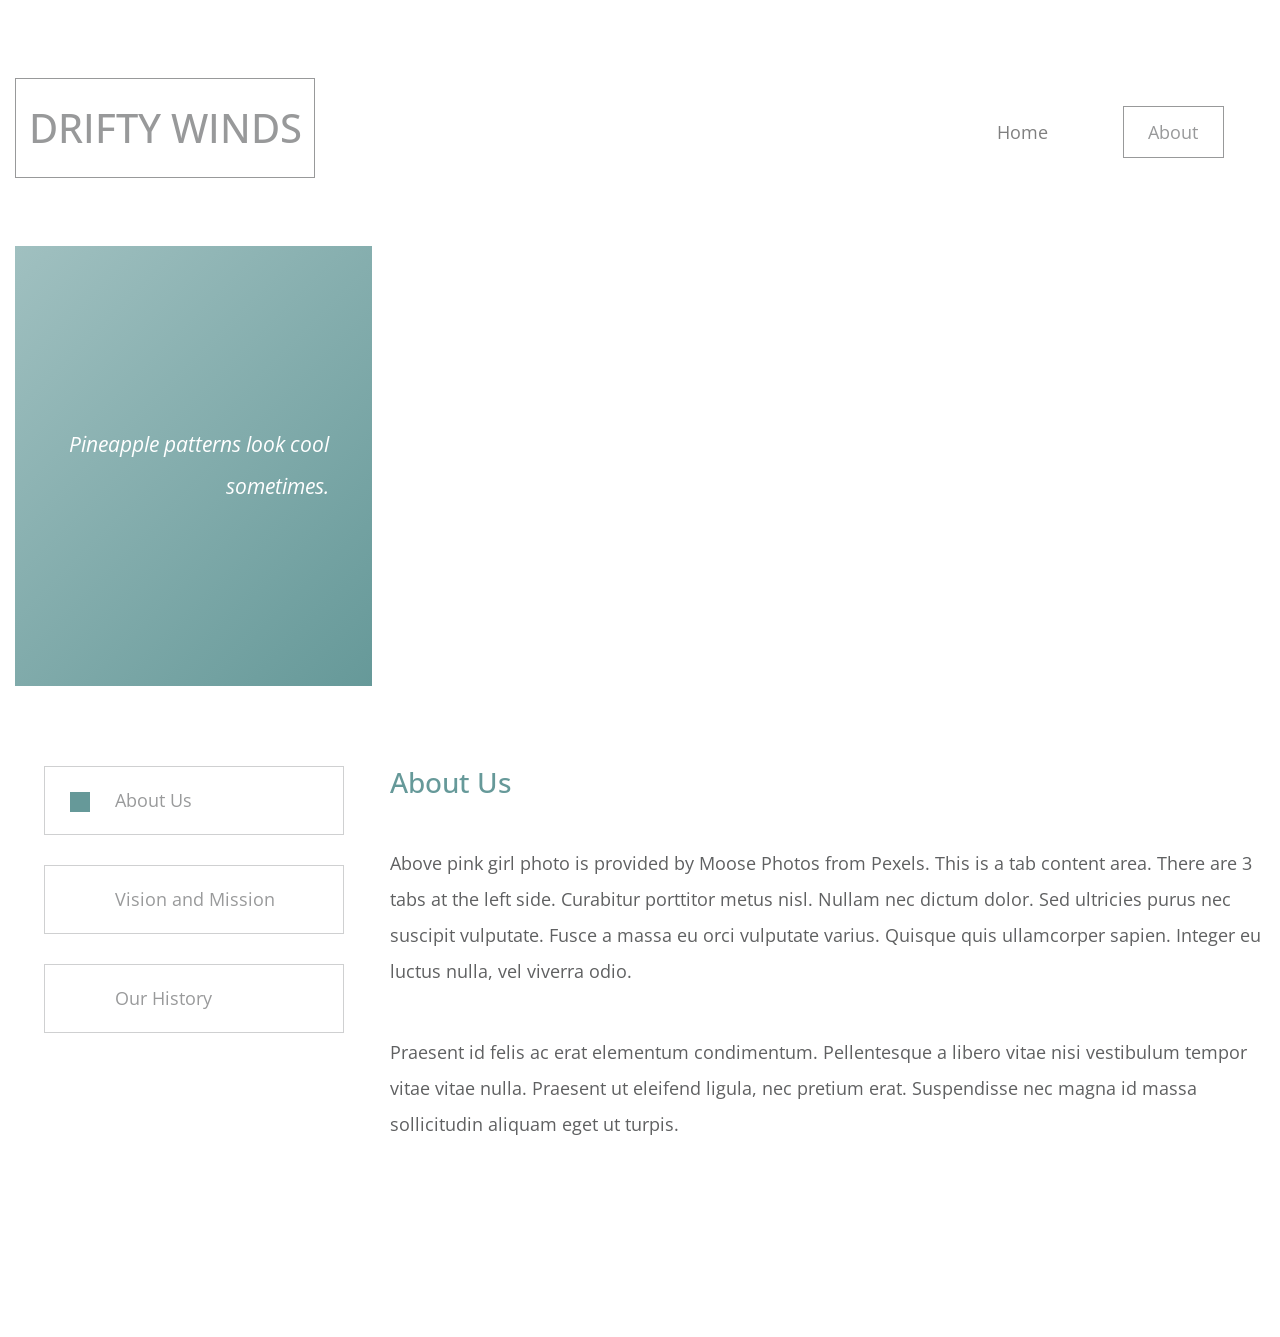
==== commit 93989801: "Update about.html" ====
--- a/about.html
+++ b/about.html
@@ -72,7 +72,7 @@
           <div class="tm-page-col-left tm-welcome-box tm-bg-gradient">
             <p class="tm-welcome-text">
               <em
-                >I like the aesthetic of pineapples.</em
+                >Pineapple patterns look cool sometimes.</em
               >
             </p>
           </div>
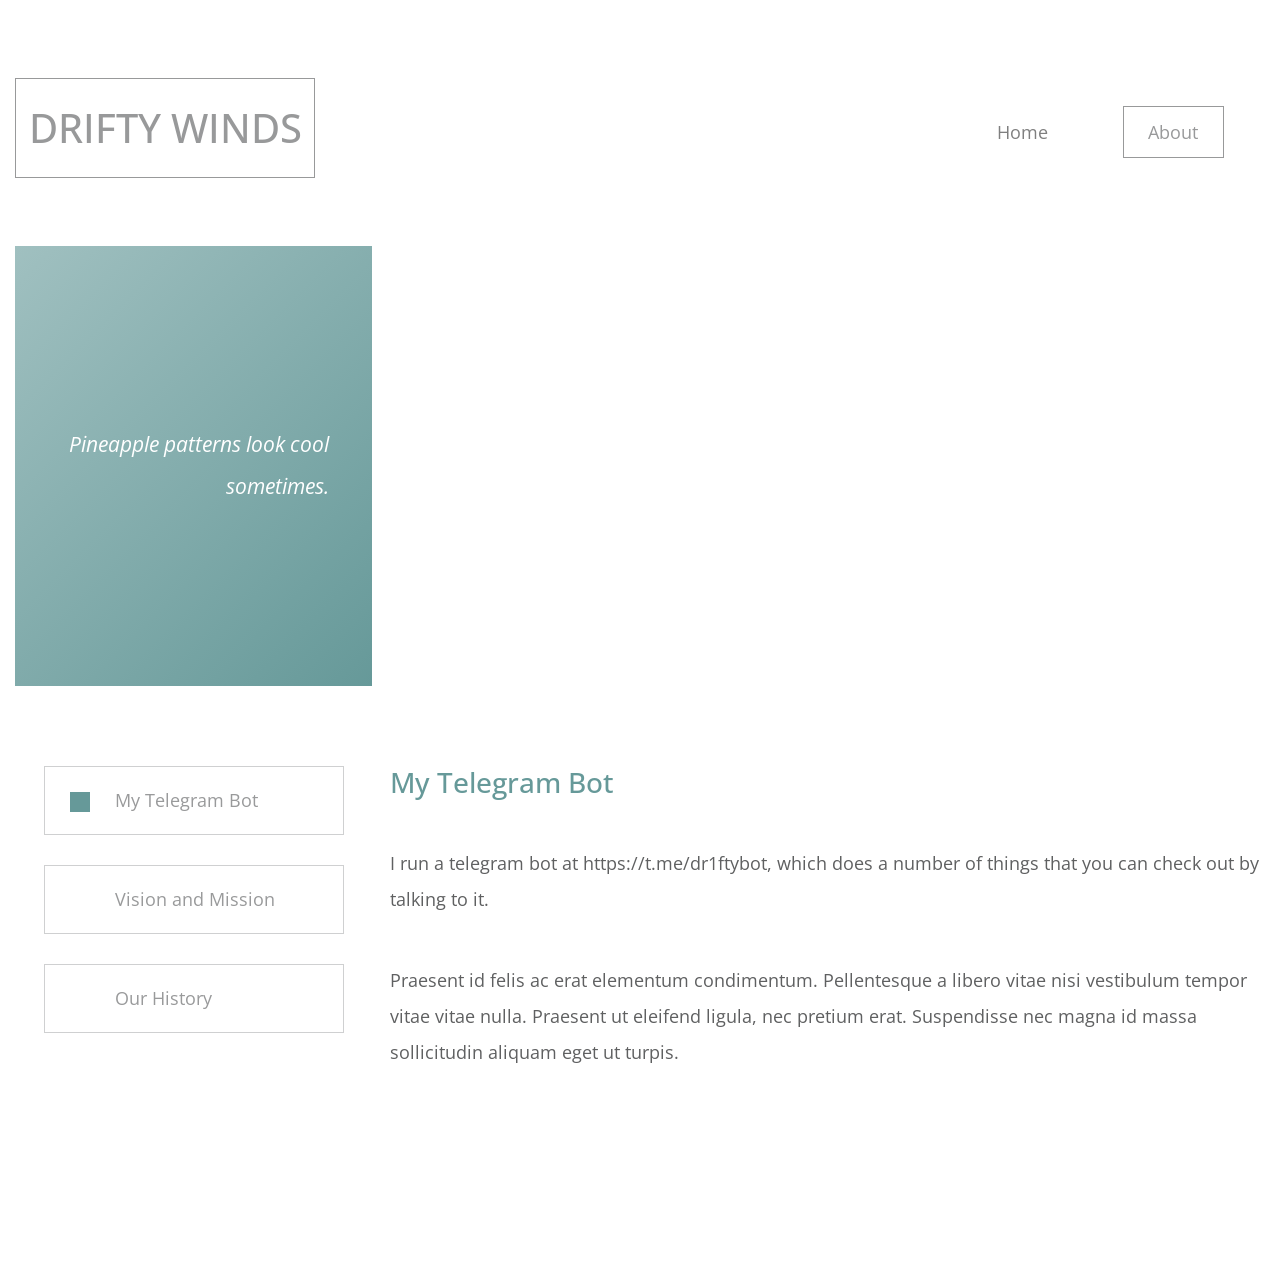
==== commit d53625c0: "Update about.html" ====
--- a/about.html
+++ b/about.html
@@ -93,7 +93,7 @@
               <li>
                 <a href="#tab1" class="active">
                   <div class="tm-tab-icon"></div>
-                  About Us
+                  My Telegram Bot
                 </a>
               </li>
               <li>
@@ -115,15 +115,10 @@
               <div id="tab1">
                 <div class="text-content">
                   <h3 class="tm-text-secondary tm-mb-5">
-                    About Us
+                    My Telegram Bot
                   </h3>
                   <p class="tm-mb-5">
-                    Above pink girl photo is provided by Moose Photos from
-                    Pexels. This is a tab content area. There are 3 tabs at the
-                    left side. Curabitur porttitor metus nisl. Nullam nec dictum
-                    dolor. Sed ultricies purus nec suscipit vulputate. Fusce a
-                    massa eu orci vulputate varius. Quisque quis ullamcorper
-                    sapien. Integer eu luctus nulla, vel viverra odio.
+                    I run a telegram bot at https://t.me/dr1ftybot, which does a number of things that you can check out by talking to it.
                   </p>
                   <p class="tm-mb-5">
                     Praesent id felis ac erat elementum condimentum.
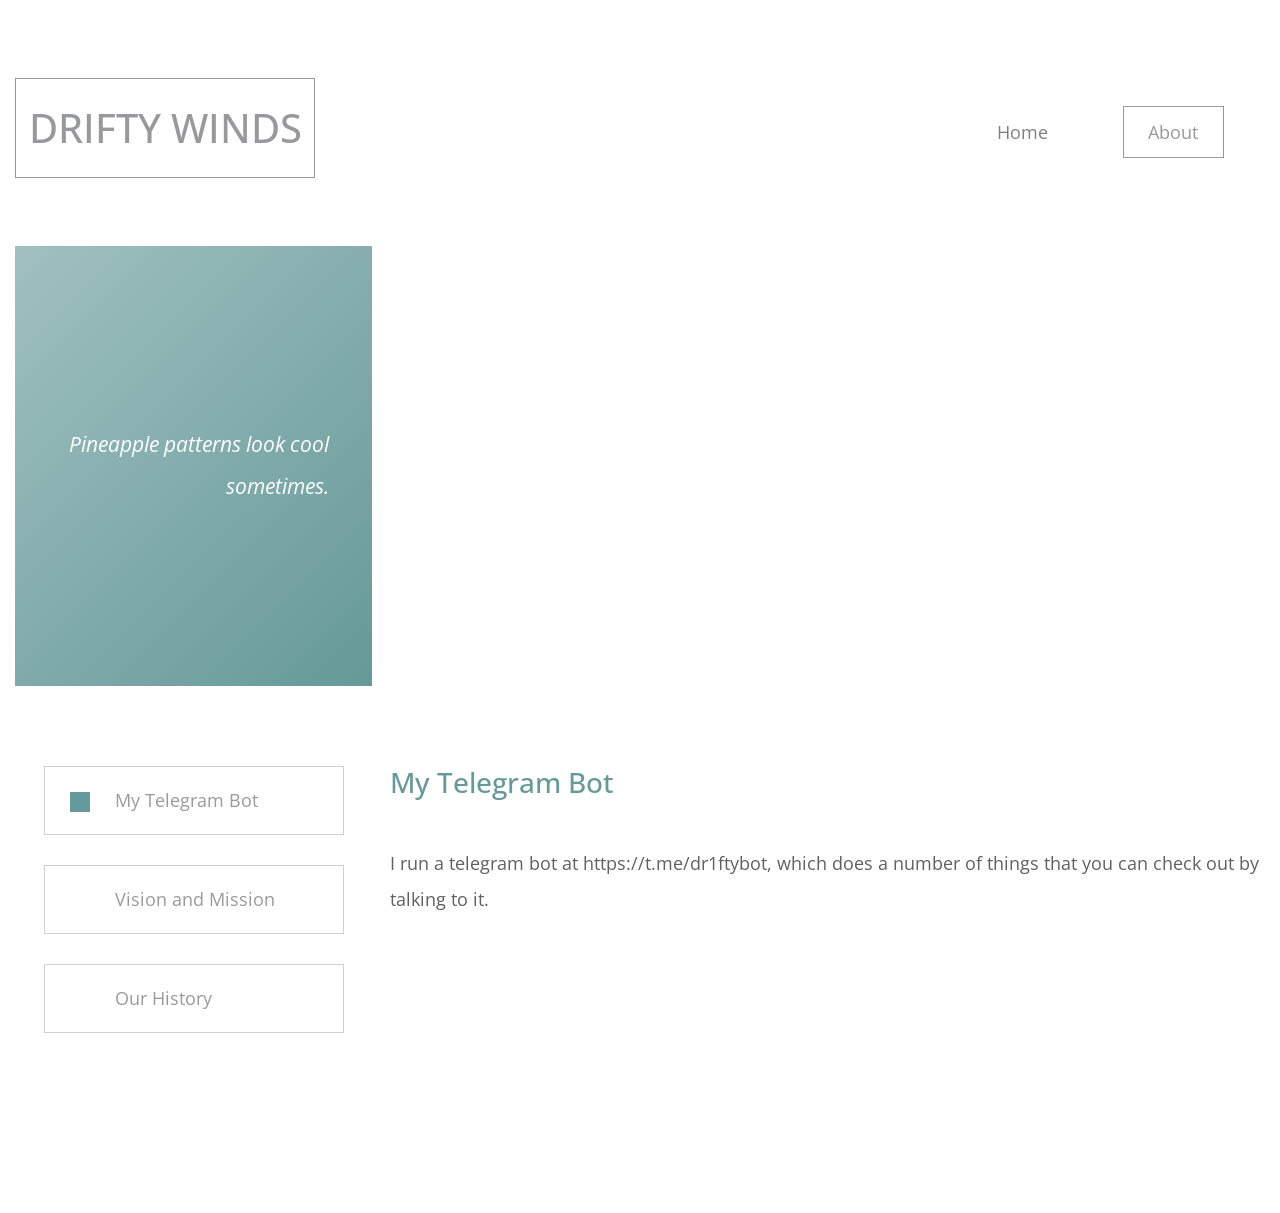
==== commit 58768e56: "Update about.html" ====
--- a/about.html
+++ b/about.html
@@ -121,11 +121,7 @@
                     I run a telegram bot at https://t.me/dr1ftybot, which does a number of things that you can check out by talking to it.
                   </p>
                   <p class="tm-mb-5">
-                    Praesent id felis ac erat elementum condimentum.
-                    Pellentesque a libero vitae nisi vestibulum tempor vitae
-                    vitae nulla. Praesent ut eleifend ligula, nec pretium erat.
-                    Suspendisse nec magna id massa sollicitudin aliquam eget ut
-                    turpis.
+                   
                   </p>
                 </div>
                 <!--
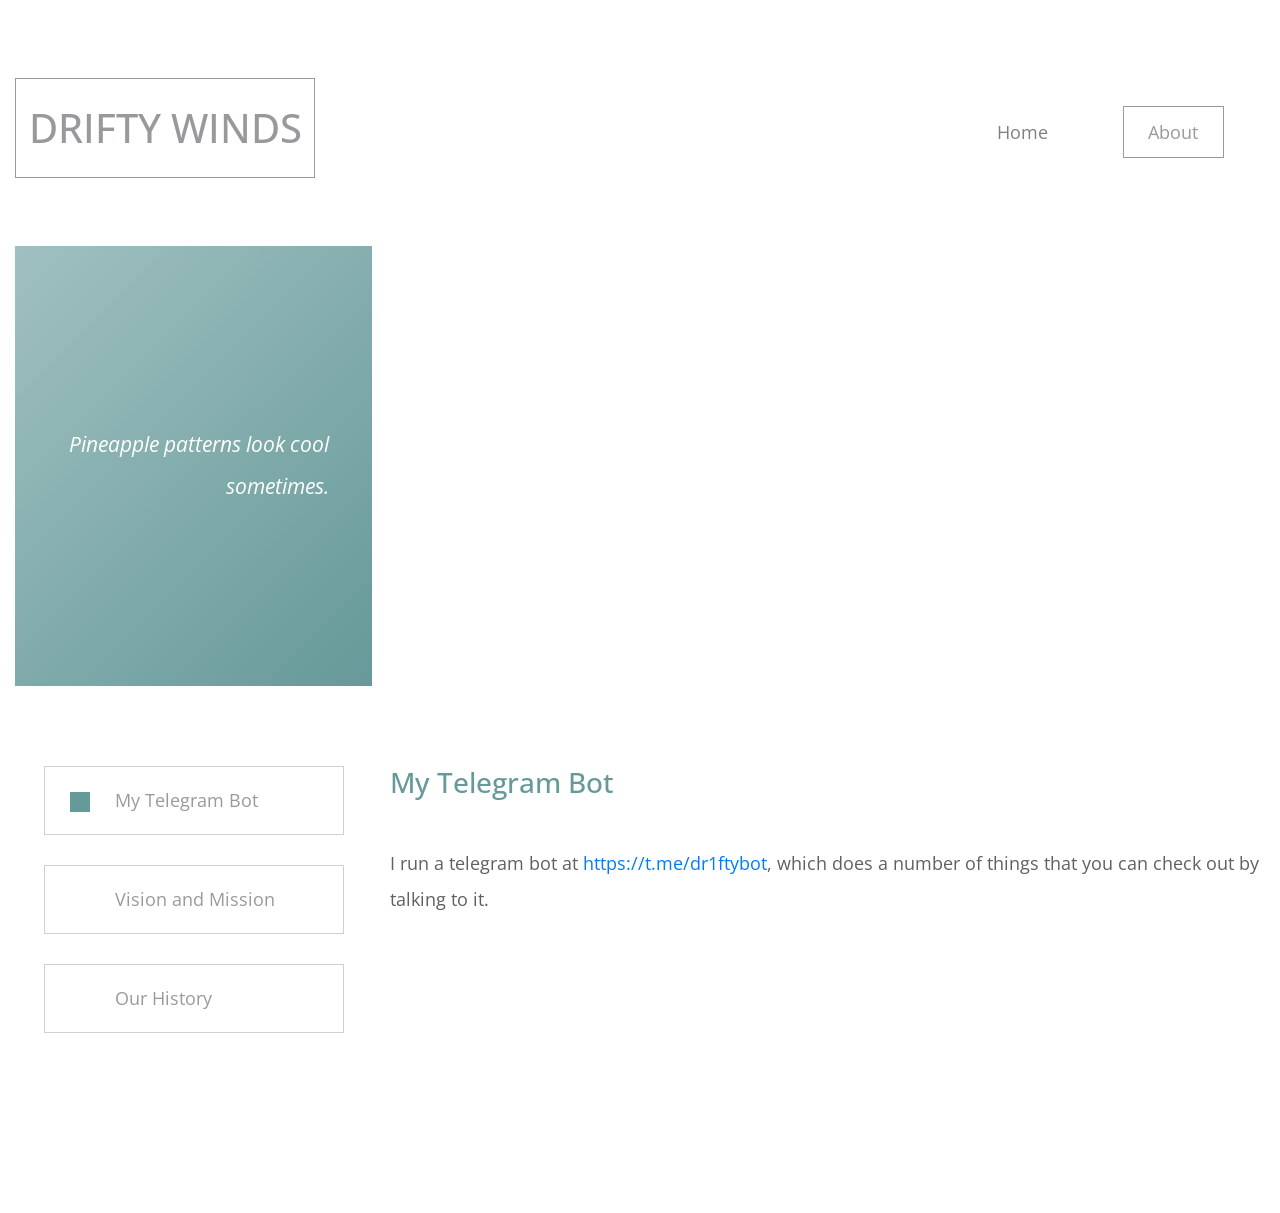
==== commit 3f8c20e8: "Update about.html" ====
--- a/about.html
+++ b/about.html
@@ -118,7 +118,7 @@
                     My Telegram Bot
                   </h3>
                   <p class="tm-mb-5">
-                    I run a telegram bot at https://t.me/dr1ftybot, which does a number of things that you can check out by talking to it.
+                    I run a telegram bot at <a href="https://t.me/dr1ftybot" target="_blank">https://t.me/dr1ftybot</a>, which does a number of things that you can check out by talking to it.
                   </p>
                   <p class="tm-mb-5">
                    
